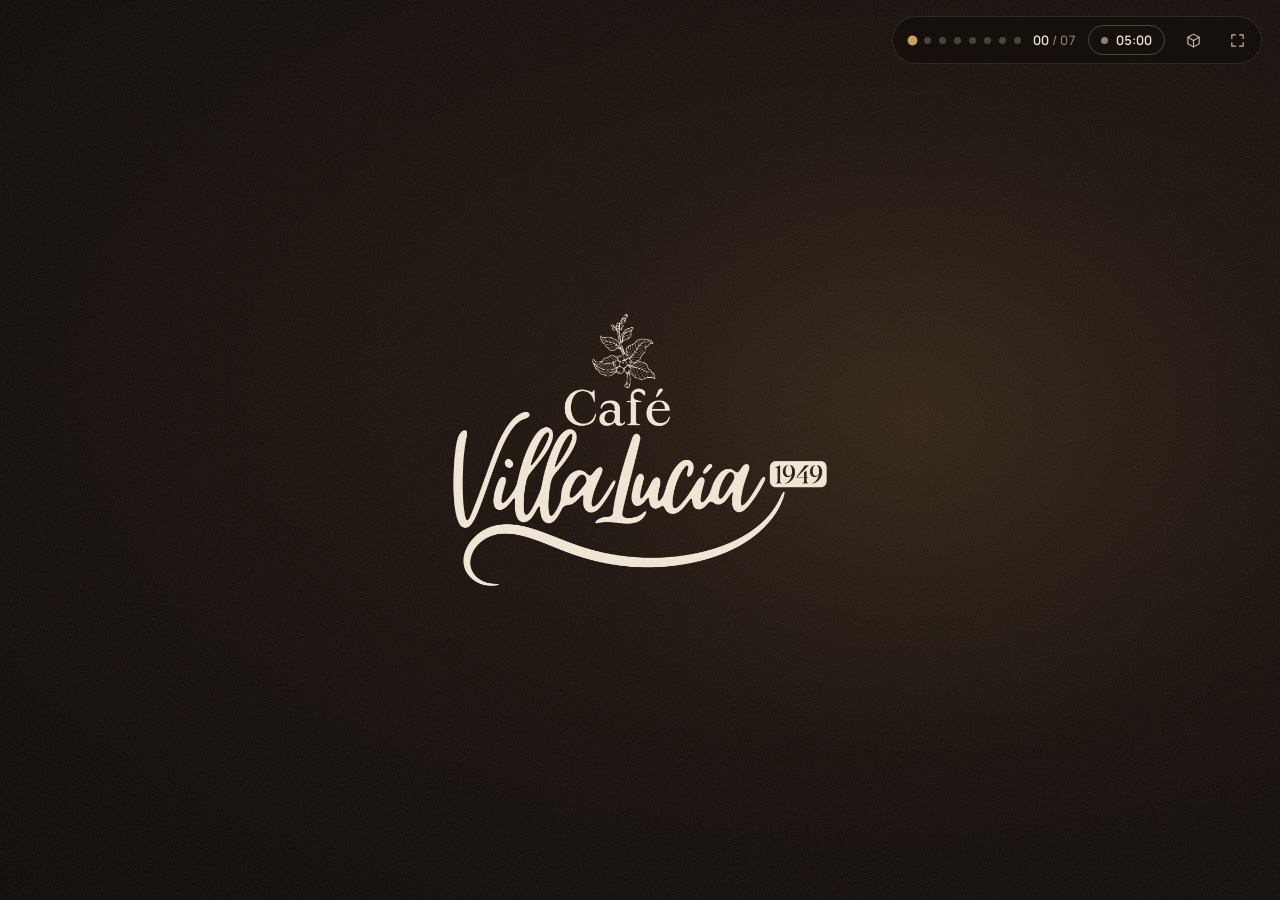
==== index.html @ 90a629f5 "feat: stand ferial y presentacion 3D Cafe Villa Lucia" ====
<!doctype html>
<html lang="es">
<head>
<meta charset="utf-8">
<meta name="viewport" content="width=device-width, initial-scale=1">
<title>Café Villa Lucía · Stand</title>
<link rel="preconnect" href="https://fonts.googleapis.com">
<link rel="preconnect" href="https://fonts.gstatic.com" crossorigin>
<link href="https://fonts.googleapis.com/css2?family=Fraunces:ital,opsz,wght@0,9..144,300;0,9..144,400;0,9..144,500;1,9..144,300;1,9..144,400&family=Manrope:wght@400;500;600;700&family=Caveat:wght@500;600&display=swap" rel="stylesheet">
<link rel="stylesheet" href="style.css?v=88">
</head>
<body>

<div id="bg" aria-hidden="true"><div class="glow"></div><div class="grain"></div></div>
<canvas id="gl" aria-hidden="true"></canvas>

<div id="wrap">
<main id="stage" aria-live="polite">

  <!-- ===================== 0 · ESPERA (antes de empezar) ===================== -->
  <section class="slide s0" data-title="Café Villa Lucía">
    <img class="s0-logo" src="assets/logo_crema.png" alt="Café Villa Lucía 1949">
  </section>

  <!-- ===================== 1 · MARCA Y ORGANIZACIÓN ===================== -->
  <section class="slide s1" data-title="Marca y organización">
    <p class="sh"><i>01</i>Marca y organización</p>
    <div class="s1-col">
      <img class="s1-logo reveal" src="assets/logo_crema.png" alt="Café Villa Lucía 1949">
      <h1 class="reveal">Dos generaciones cultivando <em>café de altura</em></h1>
      <p class="lead reveal">Café de especialidad de San Lorenzo, en las montañas del norte de Nariño. Es una familia que pasó de cultivar el grano a transformarlo, con una identidad propia de su tierra.</p>
      <dl class="stats">
        <div class="reveal"><dt>2.070</dt><dd>m s. n. m. · cafetales en San Lorenzo, Nariño</dd></div>
        <div class="reveal"><dt>1949</dt><dd>nace don Alberto Ojeda Córdoba, fundador de los cafetales</dd></div>
        <div class="reveal"><dt>30</dt><dd>años cultivando el grano</dd></div>
        <div class="reveal"><dt>4</dt><dd>años como marca de cafés especiales</dd></div>
      </dl>
      <dl class="details">
        <div class="reveal"><dt>Variedades</dt><dd>Borbón amarillo · Borbón rosado · Castillo Honey</dd></div>
        <div class="reveal"><dt>Reconocimiento</dt><dd>1.<sup>er</sup> puesto subregional Norte en <em>La Mejor Taza de Nariño</em> · expositor destacado 2026</dd></div>
        <div class="reveal"><dt>Organización</dt><dd>Empresa familiar. El fundador y la segunda generación, que hoy transforma y vende el café</dd></div>
      </dl>
    </div>
    <div class="s1-photos">
      <figure class="p-main reveal"><img src="assets/fundador_retrato.jpg" alt="Don Alberto Ojeda Córdoba en el stand de Villa Lucía" data-zoom>
        <figcaption><b>Don Alberto Ojeda Córdoba</b><span>fundador de los cafetales · el 1949 del logotipo</span></figcaption></figure>
      <figure class="p-side reveal"><img src="assets/familia_feria.jpg" alt="La familia Villa Lucía en La Mejor Taza de Nariño" data-zoom>
        <figcaption><span>La familia en <em>La Mejor Taza de Nariño</em></span></figcaption></figure>
    </div>
    <footer class="credits reveal">
      <span class="names">Ana María Villota Torres <i>&amp;</i> Shamuel Woodcock Salomón</span>
      <span>Diseño de exhibición · 10.º semestre · Universidad CESMAG</span>
    </footer>
  </section>

  <!-- ===================== 2 · CONCEPTO ===================== -->
  <section class="slide s2" data-title="Concepto de diseño">
    <p class="sh"><i>02</i>Concepto de diseño</p>
    <div class="s2-board">
      <figure class="ph ph-mahe reveal"><img src="assets/texto_destacar_mahe.jpg" alt="Apuntes de Mahe: lo que queremos destacar" data-zoom><figcaption class="hand">Apuntes de Mahe</figcaption></figure>
      <figure class="ph ph-casa reveal"><img src="assets/casa_real.jpg" alt="La casa de tapia de la finca, en San Lorenzo" data-zoom><figcaption class="hand">La casa de la finca · San Lorenzo</figcaption></figure>
      <figure class="ph ph-mood reveal"><img src="assets/moodboard.jpg" alt="Moodboard físico del proyecto" data-zoom><figcaption class="hand">Moodboard: la mata, el grano y la jarrita</figcaption></figure>
      <figure class="ph ph-emp reveal"><img src="assets/empaques.jpg" alt="Empaques de Café Villa Lucía" data-zoom><figcaption class="hand">La casa ya vive en sus empaques</figcaption></figure>
      <figure class="ph ph-mapa reveal"><img src="assets/mapa_ideas_shamy.jpg" alt="Mapa de ideas: aroma, calor, hogar" data-zoom><figcaption class="hand">Apuntes de Shamy</figcaption></figure>
    </div>
    <div class="s2-text">
      <h1 class="reveal">La casa de <em>tapia</em></h1>
      <p class="sub reveal">Abstracción y memoria del hogar campesino</p>
      <blockquote class="reveal">«Aroma que da calor, calor que da hogar, y un hogar para compartir y descansar.»</blockquote>
      <p class="body reveal">Villa Lucía nace en la finca de don Alberto, en San Lorenzo. Allí está su casa de tapia, con muros de cal, zócalo, corredor y teja, que guarda el calor del hogar y el legado de la familia y que ya aparece en sus empaques. El stand no la copia, la <b>abstrae y la deforma</b>. Sus muros, pilares, aleros y ventanas se vuelven tablas que encajan sin tornillos, y aunque las partes estén corridas, la casa se reconoce desde el pasillo.</p>
      <div class="rhet">
        <article class="reveal"><b>Metáfora</b><span>El stand es la casa, y al visitante se le recibe como en el corredor de la finca.</span></article>
        <article class="reveal"><b>Sinécdoque</b><span>Una parte nombra el todo. Con un pilar, un alero y un vano ya se entiende que es una casa.</span></article>
        <article class="reveal"><b>Deformación</b><span>Los techos y los volúmenes están corridos. La casa se reconoce, pero no es una copia.</span></article>
      </div>
      <div class="palette reveal">
        <p class="mini">Paleta</p>
        <ul>
          <li><i style="--c:#efe4cf"></i><b>Cal</b><span>muros de tapia</span></li>
          <li><i style="--c:#7a2330"></i><b>Vino tinto</b><span>el uniforme · zócalo</span></li>
          <li><i style="--c:#b4472f"></i><b>Barro</b><span>la tetera · pilares</span></li>
          <li><i style="--c:#3d281d"></i><b>Café tostado</b><span>teja y grano · cubiertas</span></li>
        </ul>
      </div>
    </div>
  </section>

  <!-- ===================== 3 · PROCESO FORMAL ===================== -->
  <section class="slide s3" data-title="Proceso formal">
    <p class="sh"><i>03</i>Proceso formal</p>
    <h1 class="s3-title later">De la casa de tapia <em>al stand</em></h1>
    <ol class="rail later">
      <li class="reveal"><i>1</i><b>Exploración</b><span>Empezamos con granos, hojas, tazas y vapor, pero eran formas que cualquier marca de café podría usar.</span></li>
      <li class="reveal"><i>2</i><b>La pregunta</b><span>Nos preguntamos qué destacar: aroma → calor → hogar, tapia → tradición, antigüedad → legado.</span></li>
      <li class="reveal"><i>3</i><b>La casa</b><span>Llegamos a la casa: exhibidores con forma de tejado y estanterías por módulos.</span></li>
      <li class="reveal"><i>4</i><b>Abstracción</b><span>Separamos la casa en sus partes, muro, ventana, puerta, pilares, techo y alero, y las corrimos.</span></li>
      <li class="reveal"><i>5</i><b>Color</b><span>Le pusimos los colores de la casa: cal, zócalo vino tinto, pilares de barro y teja café.</span></li>
      <li class="reveal"><i>6</i><b>Sistema</b><span>Todo se volvió tablas de triplex que encajan con dientes, sin tornillos.</span></li>
    </ol>
    <div class="s3-board later">
      <figure class="sk" style="--x:0px;--y:4px;--w:133px;--r:-1.6deg"><img src="assets/board/b01.jpg" alt="Boceto 1 · exploración: tazas, prensa y vapor" data-zoom></figure>
      <figure class="sk" style="--x:147px;--y:-3px;--w:238px;--r:1.2deg"><img src="assets/board/b02.jpg" alt="Boceto 2 · granos, hojas y jarra" data-zoom></figure>
      <figure class="sk" style="--x:398px;--y:6px;--w:262px;--r:-0.8deg"><img src="assets/board/b03.jpg" alt="Boceto 3 · el empaque y lo que hay que destacar" data-zoom></figure>
      <figure class="sk" style="--x:674px;--y:0px;--w:226px;--r:1.5deg"><img src="assets/board/b05.jpg" alt="Boceto 5 · logotipo, granos y módulos" data-zoom></figure>
      <figure class="sk" style="--x:0px;--y:196px;--w:287px;--r:0.9deg"><img src="assets/board/b04.jpg" alt="Boceto 4 · exhibidores con forma de tejado" data-zoom></figure>
      <figure class="sk" style="--x:301px;--y:205px;--w:253px;--r:-1.3deg"><img src="assets/board/b06.jpg" alt="Boceto 6 · exhibidores y componentes" data-zoom></figure>
      <figure class="sk" style="--x:568px;--y:198px;--w:332px;--r:0.7deg"><img src="assets/board/b10.jpg" alt="Boceto 10 · abstracción: mesas-alero y pilares" data-zoom></figure>
      <figure class="sk" style="--x:0px;--y:414px;--w:160px;--r:-1.8deg"><img src="assets/board/b08.jpg" alt="Boceto 8 · estantería curva" data-zoom></figure>
      <figure class="sk" style="--x:174px;--y:406px;--w:429px;--r:1.1deg"><img src="assets/board/b07.jpg" alt="Boceto 7 · módulos de estantería con mesón" data-zoom></figure>
      <figure class="sk" style="--x:616px;--y:411px;--w:112px;--r:2.0deg"><img src="assets/board/b09.jpg" alt="Boceto 9 · módulos apilados" data-zoom></figure>
      <figure class="sk" style="--x:743px;--y:413px;--w:157px;--r:-0.9deg"><img src="assets/board/color.jpg" alt="Boceto de color" data-zoom></figure>
      <p class="board-note hand">Bocetos de Mahe y Shamy</p>
    </div>
    <div class="s3-map">
      <div class="glview" id="v-morfo"></div>
      <div class="morph later">
        <p class="mini">De la casa al stand</p>
        <ul id="morphList">
          <li data-g="muro"><span>Muro de tapia</span><b>La bodega con su mesón</b></li>
          <li data-g="ventana"><span>Ventana</span><b>Repisa para exhibir el café</b></li>
          <li data-g="vano"><span>Puerta</span><b>Hueco para guardar el inventario</b></li>
          <li data-g="pilares"><span>Pilares del corredor</span><b>Pilar en L y pilar en T</b></li>
          <li data-g="cubierta"><span>Techo de teja</span><b>Techo grande a dos aguas</b></li>
          <li data-g="alero"><span>Alero del corredor</span><b>Alero del frente</b></li>
        </ul>
      </div>
    </div>
  </section>

  <!-- ===================== 4 · ASPECTOS CLAVE ===================== -->
  <section class="slide s4" data-title="Aspectos clave para el diseño">
    <p class="sh"><i>04</i>Aspectos clave para el diseño</p>
    <div class="s4-col">
      <h1 class="reveal">Lo que tuvimos <em>en cuenta</em></h1>
      <dl class="brief">
        <div class="reveal"><dt>Hogar y legado</dt><dd>Quisimos que se sintiera la casa de tapia de la finca, con su calor de hogar y la historia de don Alberto desde 1949.</dd></div>
        <div class="reveal"><dt>Una casa simplificada</dt><dd>Pasamos a tablas el muro, la ventana, la puerta, los pilares, el techo y el alero. No es una maqueta, pero se reconoce la casa.</dd></div>
        <div class="reveal"><dt>Color y marca</dt><dd>Usamos los colores de la casa y de la marca: muros blanco cal, zócalo vino tinto, pilares rojo barro y techo café. El logo va en la bodega y en el techo.</dd></div>
        <div class="reveal"><dt>Atender y probar</dt><dd>Arriba, a 1,02 m, está el mostrador donde se atiende y se da a probar el café. Abajo, a 0,54 m, una repisa para exhibirlo, y la bodega guarda el inventario.</dd></div>
        <div class="reveal"><dt>Sin tornillos</dt><dd>Cada tabla entra por un solo lado y la siguiente la deja trabada. No se necesitan tornillos ni herramientas.</dd></div>
        <div class="reveal"><dt>Medidas y transporte</dt><dd id="restr">No hay que fijarlo al piso de la feria: lo arman dos personas y se lleva desarmado, en tablas.</dd></div>
      </dl>
      <div class="material reveal">
        <p class="mini">Material y acabado</p>
        <p><b>Triplex de pino de 25 mm.</b> Las 19 tablas salen de <b>4 láminas de 1,22 × 2,44 m</b>, cortadas con router CNC para que los dientes encajen exactos. Se arma <b>sin tornillos ni clavos</b>, se pinta con vinilo mate a base de agua y se sella con laca.</p>
      </div>
      <div class="metrics">
        <div class="reveal"><b>0</b><span>tornillos</span></div>
        <div class="reveal"><b id="mPiezas">19</b><span>tablas</span></div>
        <div class="reveal"><b>3</b><span>medidas de diente</span></div>
        <div class="reveal"><b>2</b><span>personas</span></div>
      </div>
    </div>
    <div class="theater">
      <div class="glview" id="v-montaje"></div>
      <div class="hud-top">
        <div><small id="asmKick">Armado</small><b id="asmStep">Piezas sin armar</b></div>
        <div class="hud-clock"><small>pieza</small><b><span id="asmCount">0</span>/<span id="asmTotal">0</span></b></div>
      </div>
      <ol class="hud-steps" id="asmSteps"></ol>
      <div class="hud-ctrl">
        <button id="asmPlay" title="Montar de nuevo (M)" aria-label="Montar de nuevo"><svg viewBox="0 0 24 24"><path d="M4 12a8 8 0 1 0 2.4-5.7"/><path d="M4 4v4.5h4.5"/></svg></button>
        <button id="asmPlan" title="Plano de corte (P)" aria-label="Plano de corte"><svg viewBox="0 0 24 24"><rect x="3" y="5" width="18" height="14" rx="1"/><path d="M11 5v14M3 12h8M11 10h10"/></svg></button>
        <button id="asmFlat" title="Empacar" aria-label="Empacar"><svg viewBox="0 0 24 24"><path d="M3.5 7.5 12 3l8.5 4.5v9L12 21l-8.5-4.5z"/><path d="M3.5 7.5 12 12l8.5-4.5M12 12v9"/></svg></button>
      </div>
    </div>
  </section>

  <!-- ===================== 5 · VISTAS 1 Y 2 ===================== -->
  <section class="slide s5 views" data-title="Vistas del stand · 1 y 2">
    <p class="sh"><i>05</i>Vistas del stand</p>
    <h1 class="vh reveal">Aproximación <em>y contacto</em></h1>
    <div class="vgrid">
      <figure class="vcard reveal" data-view="1">
        <div class="vframe"><div class="glview" id="v1"></div><img class="vreal" alt=""><i class="vsweep"></i><span class="vtag">Render en la feria</span><button class="cap-btn" data-cap="v1" title="Descargar la vista exacta (PNG)"><svg viewBox="0 0 24 24"><path d="M4 8h3l2-3h6l2 3h3v11H4z"/><circle cx="12" cy="13" r="3.5"/></svg></button></div>
        <figcaption><b>Vista 1 · Isométrica general</b><span>Así se ve desde el pasillo de la feria. Es la casa de tapia simplificada, y se reconoce de lejos por el techo café y la franja vino tinto.</span></figcaption>
      </figure>
      <figure class="vcard reveal" data-view="2">
        <div class="vframe"><div class="glview" id="v2"></div><img class="vreal" alt=""><i class="vsweep"></i><span class="vtag">Render en la feria</span><button class="cap-btn" data-cap="v2" title="Descargar la vista exacta (PNG)"><svg viewBox="0 0 24 24"><path d="M4 8h3l2-3h6l2 3h3v11H4z"/><circle cx="12" cy="13" r="3.5"/></svg></button></div>
        <figcaption><b>Vista 2 · Frontal de contacto</b><span>De frente, a la altura de los ojos. Arriba está el mostrador donde se atiende y se da a probar, y abajo la repisa con el café.</span></figcaption>
      </figure>
    </div>
  </section>

  <!-- ===================== 6 · VISTAS 3 Y 4 ===================== -->
  <section class="slide s6 views" data-title="Vistas del stand · 3 y 4">
    <p class="sh"><i>06</i>Vistas del stand</p>
    <h1 class="vh reveal">Circulación <em>y respaldo</em></h1>
    <div class="vgrid">
      <figure class="vcard reveal" data-view="3">
        <div class="vframe"><div class="glview" id="v3"></div><img class="vreal" alt=""><i class="vsweep"></i><span class="vtag">Render en la feria</span><button class="cap-btn" data-cap="v3" title="Descargar la vista exacta (PNG)"><svg viewBox="0 0 24 24"><path d="M4 8h3l2-3h6l2 3h3v11H4z"/><circle cx="12" cy="13" r="3.5"/></svg></button></div>
        <figcaption><b>Vista 3 · Lateral de circulación</b><span>De lado se ve la casa completa: el alero sobre el mostrador, el muro con su ventana y el hueco de abajo donde se guarda el inventario.</span></figcaption>
      </figure>
      <figure class="vcard reveal" data-view="4">
        <div class="vframe"><div class="glview" id="v4"></div><img class="vreal" alt=""><i class="vsweep"></i><span class="vtag">Render en la feria</span><button class="cap-btn" data-cap="v4" title="Descargar la vista exacta (PNG)"><svg viewBox="0 0 24 24"><path d="M4 8h3l2-3h6l2 3h3v11H4z"/><circle cx="12" cy="13" r="3.5"/></svg></button></div>
        <figcaption><b>Vista 4 · Posterior</b><span>Por detrás, el pilar en L y el poste del muro suben de una sola pieza hasta el techo y sostienen todo el respaldo.</span></figcaption>
      </figure>
    </div>
  </section>

  <!-- ===================== 7 · CIERRE ===================== -->
  <section class="slide s7" data-title="Cierre">
    <div class="s7-view"><div class="glview" id="v-hero"></div></div>
    <div class="s7-text">
      <img class="s7-logo reveal" src="assets/logo_crema.png" alt="Café Villa Lucía 1949">
      <h1 class="reveal">Gracias<em>.</em></h1>
      <p class="s7-sub reveal">Un stand que se arma y se desarma sin tornillos, y recibe como la casa de la finca.</p>
    </div>
    <footer class="credits reveal">
      <span class="names">Ana María Villota Torres <i>&amp;</i> Shamuel Woodcock Salomón</span>
      <span>Diseño de exhibición · 10.º semestre · Universidad CESMAG</span>
    </footer>
  </section>

</main>
</div>

<!-- transición entre diapositivas -->
<div id="wipe" aria-hidden="true"><i></i><i></i></div>

<!-- controles del presentador (se ocultan solos y en pantalla completa) -->
<div id="chrome">
  <nav class="dots" id="dots" aria-label="Diapositivas"></nav>
  <span class="count"><b id="tbIdx">00</b> / 07</span>
  <button class="timer" id="timer" title="Espacio: iniciar / pausar · R: reiniciar"><span class="dot"></span><span id="timerTxt">05:00</span></button>
  <button class="ic" id="btnExplore" title="Explorar el modelo 3D (E)" aria-label="Explorar el modelo 3D"><svg viewBox="0 0 24 24"><path d="M12 3 4 7.5v9L12 21l8-4.5v-9z"/><path d="M4 7.5 12 12l8-4.5M12 12v9"/></svg></button>
  <button class="ic" id="btnFull" title="Pantalla completa (F)" aria-label="Pantalla completa"><svg viewBox="0 0 24 24"><path d="M4 9V4h5M20 9V4h-5M4 15v5h5M20 15v5h-5"/></svg></button>
</div>

<!-- explorador 3D a pantalla completa -->
<div id="explorer" hidden>
  <div class="glview" id="v-explore"></div>
  <div class="ex-top">
    <div><small>Explorador</small><b>Café Villa Lucía · stand modular</b></div>
    <button class="btn ghost" id="exClose">Cerrar <kbd>Esc</kbd></button>
  </div>
  <div class="ex-panel">
    <h4>Cámara</h4>
    <div class="seg" id="exCams">
      <button data-p="render" class="on">Render</button><button data-p="iso">Isométrica</button><button data-p="frontal">Frontal</button>
      <button data-p="lateral">Lateral</button><button data-p="posterior">Posterior</button><button data-p="planta">Planta</button>
    </div>
    <h4>Animación</h4>
    <div class="seg">
      <button id="exDraw">Dibujar</button><button id="exAsm">Montar</button><button id="exWedge">Ensamble</button>
    </div>
    <h4>Despiece <output id="exExpOut">0 %</output></h4>
    <input type="range" id="exExp" min="0" max="100" value="0">
    <h4>Acabado</h4>
    <div class="seg" id="exFinish">
      <button id="exColor" class="on">Color</button><button id="exBrand" class="on">Marca</button>
    </div>
    <h4>Capas</h4>
    <div class="seg" id="exLayers">
      <button data-l="2">Producto</button><button data-l="3">Personas</button><button data-l="1">Cotas</button>
    </div>
    <button class="btn wide" id="exCap">Exportar PNG</button>
    <p class="ex-help">Arrastra: girar · clic derecho o Shift: desplazar · rueda: acercar · doble clic: volver a la cámara</p>
  </div>
</div>

<div id="labels" aria-hidden="true"></div>

<div id="planbox" hidden><iframe title="Plano de corte" src="about:blank"></iframe><button aria-label="Cerrar">×</button></div>

<div id="lightbox" hidden><img alt=""><button aria-label="Cerrar">×</button></div>


<div id="nogl" hidden>
  <p>El modelo 3D necesita WebGL y la librería <code>vendor/three.min.js</code>. Se muestra el render madre en su lugar.</p>
</div>

<script src="vendor/three.min.js"></script>
<script>window.THREE || document.write('<script src="https://cdn.jsdelivr.net/npm/three@0.158.0/build/three.min.js"><\/script>')</script>
<script src="assets/logo_data.js"></script>
<script src="stand3d.js?v=88"></script>
<script src="app.js?v=88"></script>
</body>
</html>
---- style.css ----
/* ==========================================================
   Café Villa Lucía · Presentación 3D
   Lienzo fijo 1920 × 1080 (16:9), escalado a la pantalla.
   Paleta del stand: cal, vino tinto, barro y café tostado; oro de la marca.
   ========================================================== */
:root {
  --fondo: #140e0b;
  --fondo-2: #1d1510;
  --cal: #efe4cf;
  --cal-2: #c9bba3;
  --mute: #8f7f6c;
  --oro: #c9a25a;
  --vino: #7a2330;
  --barro: #b4472f;
  --cafe: #3d281d;
  --linea: rgba(239, 228, 207, .12);
  --linea-2: rgba(239, 228, 207, .24);
  --f-display: "Fraunces", Georgia, "Times New Roman", serif;
  --f-text: "Manrope", "Segoe UI", system-ui, sans-serif;
  --f-hand: "Caveat", "Segoe Print", cursive;
  --M: 112px;                 /* margen lateral del lienzo */
  --s: 1;
}
* { box-sizing: border-box; margin: 0; padding: 0; }
html, body { height: 100%; overflow: hidden; background: var(--fondo); color: var(--cal); font-family: var(--f-text); -webkit-font-smoothing: antialiased; }
button { font: inherit; color: inherit; background: none; border: 0; cursor: pointer; }
img { display: block; max-width: 100%; }
em { font-style: italic; }
sup { font-size: .62em; }
kbd { font: 600 .72em var(--f-text); border: 1px solid var(--linea-2); border-radius: 4px; padding: .05em .4em; margin-left: .5em; opacity: .7; }

/* ---------- fondo ---------- */
#bg { position: fixed; inset: 0; z-index: 0; background: radial-gradient(110% 90% at 68% 42%, #241912 0%, #150f0b 58%, #0e0a08 100%); }
#bg .glow { position: absolute; inset: 0; background: radial-gradient(42% 52% at 72% 48%, rgba(201, 162, 90, .09), transparent 70%); transition: background 1.2s ease; }
body[data-slide="2"] #bg .glow { background: radial-gradient(46% 56% at 28% 50%, rgba(201, 162, 90, .07), transparent 70%); }
body[data-slide="3"] #bg .glow { background: radial-gradient(50% 50% at 50% 70%, rgba(122, 35, 48, .10), transparent 70%); }
#bg .grain { position: absolute; inset: -50%; opacity: .06; pointer-events: none;
  background-image: url("data:image/svg+xml;utf8,<svg xmlns='http://www.w3.org/2000/svg' width='220' height='220'><filter id='n'><feTurbulence type='fractalNoise' baseFrequency='.85' numOctaves='3' stitchTiles='stitch'/><feColorMatrix values='0 0 0 0 1  0 0 0 0 .9  0 0 0 0 .8  0 0 0 .9 0'/></filter><rect width='100%' height='100%' filter='url(%23n)'/></svg>"); }
#gl { position: fixed; inset: 0; width: 100vw; height: 100vh; z-index: 1; pointer-events: none; }

/* ---------- lienzo ---------- */
#wrap { position: fixed; inset: 0; z-index: 2; overflow: hidden; }
#stage { position: absolute; left: 50%; top: 50%; width: 1920px; height: 1080px; transform-origin: 0 0; }

.slide { position: absolute; inset: 0; opacity: 0; visibility: hidden; transition: opacity .8s ease, visibility 0s linear .8s; }
.slide.active { opacity: 1; visibility: visible; transition: opacity .8s ease, transform 1s cubic-bezier(.2, .8, .2, 1); }
/* con la cortina: la diapositiva que sale se desliza mientras la tapan; el cambio ocurre tapado y sin fundido;
   la nueva llega desplazada y se acomoda mientras la cortina se retira */
.slide.active.leaving { opacity: .25; transform: translateX(var(--dx-out)); transition: opacity .42s ease-in, transform .5s cubic-bezier(.6, 0, .9, .4); }
#stage.cut .slide { transition: none !important; }
/* la diapositiva que se va vuelve a su estado inicial al instante (tapada), sin animar de regreso */
.slide.snap, .slide.snap * { transition: none !important; }
.slide.active.entering { transform: translateX(var(--dx-in)); }
.reveal { opacity: 0; transform: translateY(18px); transition: opacity .9s cubic-bezier(.2, .7, .2, 1), transform 1s cubic-bezier(.2, .7, .2, 1); transition-delay: calc(var(--i, 0) * 75ms + 150ms); }
.slide.active .reveal { opacity: 1; transform: none; }

/* encabezado de sección dentro de la diapositiva */
.sh { position: absolute; left: var(--M); top: 74px; display: flex; align-items: baseline; gap: 16px; font: 600 13px var(--f-text); letter-spacing: .26em; text-transform: uppercase; color: var(--oro); }
.sh i { font: italic 300 30px var(--f-display); letter-spacing: 0; color: var(--cal-2); }
h1 { font: 300 84px/1 var(--f-display); letter-spacing: -.022em; font-variation-settings: "opsz" 144; }
h1 em { color: var(--oro); }
.sub { margin-top: 14px; font: italic 300 25px var(--f-display); color: var(--cal-2); }
.lead { font: 400 20px/1.6 var(--f-text); color: var(--cal-2); }
.mini { font: 600 12px var(--f-text); letter-spacing: .24em; text-transform: uppercase; color: var(--mute); margin-bottom: 14px; }
.hand { font-family: var(--f-hand); }

.glview { position: absolute; inset: 0; cursor: grab; touch-action: none; }
.glview.dragging { cursor: grabbing; }
.glview.locked { cursor: default; }

/* ===================== 1 · marca ===================== */
.s1-col { position: absolute; left: var(--M); top: 136px; width: 760px; }
.s1-logo { width: 230px; margin: 0 0 26px -6px; }
.s1 h1 { font-size: 66px; line-height: 1.04; max-width: 700px; }
.s1 .lead { margin-top: 22px; max-width: 660px; }
.stats { display: grid; grid-template-columns: repeat(4, 1fr); margin-top: 40px; border-top: 1px solid var(--linea-2); }
.stats div { padding: 22px 18px 0 0; }
.stats div + div { padding-left: 22px; border-left: 1px solid var(--linea); }
.stats dt { font: 300 52px/1 var(--f-display); color: var(--oro); letter-spacing: -.02em; font-variant-numeric: lining-nums; }
.stats dd { margin-top: 10px; font: 500 14px/1.45 var(--f-text); color: var(--cal-2); }
.details { display: grid; grid-template-columns: 1fr 1.25fr 1.15fr; gap: 0 30px; margin-top: 36px; }
.details dt { font: 600 11.5px var(--f-text); letter-spacing: .24em; text-transform: uppercase; color: var(--mute); margin-bottom: 7px; }
.details dd { font: 400 15px/1.5 var(--f-text); color: var(--cal); }
.details em { color: var(--oro); font-family: var(--f-display); }
.s1-photos { position: absolute; left: 960px; right: var(--M); top: 96px; bottom: 150px; }
.s1-photos figure { position: absolute; cursor: zoom-in; }
.s1-photos img { width: 100%; height: 100%; object-fit: cover; border-radius: 4px; }
.p-main { left: 0; top: 0; width: 520px; height: 690px; }
.p-main img { box-shadow: 0 50px 90px -40px rgba(0, 0, 0, .9); }
.p-main figcaption { position: absolute; left: 0; top: calc(100% + 18px); display: flex; flex-direction: column; gap: 4px; }
.p-main figcaption b { font: 400 22px var(--f-display); color: var(--cal); }
.p-main figcaption span { font: 500 13px var(--f-text); letter-spacing: .04em; color: var(--mute); }
.p-side { right: 0; top: 330px; width: 330px; height: 330px; padding: 10px; background: var(--cal); border-radius: 4px; box-shadow: 0 40px 70px -30px rgba(0, 0, 0, .9); }
.p-side img { border-radius: 2px; }
.p-side figcaption { position: absolute; right: 0; text-align: right; white-space: nowrap; top: calc(100% + 16px); font: italic 300 18px var(--f-display); color: var(--cal-2); }
.p-side figcaption em { color: var(--oro); }
.credits { position: absolute; left: var(--M); right: var(--M); bottom: 58px; display: flex; justify-content: space-between; align-items: baseline; padding-top: 20px; border-top: 1px solid var(--linea); font: 500 15px var(--f-text); color: var(--mute); }
.credits .names { font: 400 21px var(--f-display); color: var(--cal); }
.credits i { color: var(--oro); }

/* ===================== 2 · concepto ===================== */
.s2-board { position: absolute; left: calc(var(--M) - 20px); top: 170px; width: 850px; height: 820px; }
.ph { position: absolute; padding: 12px 12px 0; background: #f4ece0; border-radius: 3px; box-shadow: 0 34px 70px -28px rgba(0, 0, 0, .85); cursor: zoom-in; transform: rotate(var(--r, 0deg)); }
.slide.active .ph.reveal { transform: rotate(var(--r, 0deg)); }
.ph.reveal { transition: opacity .9s cubic-bezier(.2, .7, .2, 1) calc(var(--i, 0) * 75ms + 150ms), transform 1s cubic-bezier(.2, .7, .2, 1) calc(var(--i, 0) * 75ms + 150ms), rotate .35s, scale .35s, box-shadow .35s; }
.ph:hover { rotate: calc(-1 * var(--r, 0deg)); scale: 1.04; z-index: 5; box-shadow: 0 44px 80px -28px rgba(0, 0, 0, .95); }
.ph img { width: 100%; height: 100%; object-fit: cover; border-radius: 2px; }
.ph figcaption { position: absolute; left: 14px; right: 10px; bottom: 6px; font-size: 22px; line-height: 1.1; color: #4b3a2c; }
.ph-mahe { left: 0; top: 180px; width: 250px; height: 446px; padding-bottom: 46px; --r: -2deg; }
.ph-casa { left: 232px; top: 0; width: 322px; height: 444px; padding-bottom: 46px; --r: 1.2deg; }
.ph-emp { left: 222px; top: 486px; width: 322px; height: 314px; padding-bottom: 46px; --r: -1.5deg; }
.ph-mapa { left: 548px; top: 58px; width: 290px; height: 238px; padding-bottom: 46px; --r: 1.3deg; }
.ph-mood { left: 500px; top: 326px; width: 384px; height: 330px; padding-bottom: 46px; --r: -1.4deg; }
.s2-text { position: absolute; left: 1036px; right: var(--M); top: 150px; }
.s2-text h1 { font-size: 104px; }
.s2-text blockquote { margin: 40px 0 30px; padding-left: 24px; border-left: 2px solid var(--vino); font: italic 300 35px/1.25 var(--f-display); color: var(--cal); }
.s2-text .body { font: 400 18.5px/1.65 var(--f-text); color: var(--cal-2); }
.s2-text .body b { color: var(--cal); font-weight: 600; }
.rhet { display: grid; grid-template-columns: repeat(3, 1fr); gap: 0; margin-top: 40px; border-top: 1px solid var(--linea-2); }
.rhet article { padding: 18px 18px 0 0; }
.rhet article + article { padding-left: 18px; border-left: 1px solid var(--linea); }
.rhet b { display: block; font: 400 28px var(--f-display); color: var(--oro); margin-bottom: 6px; }
.rhet span { font: 400 16px/1.5 var(--f-text); color: var(--cal-2); }
.palette { margin-top: 48px; }
.palette ul { list-style: none; display: grid; grid-template-columns: repeat(4, 1fr); gap: 14px; }
.palette li { display: grid; grid-template-columns: 52px 1fr; grid-template-rows: auto auto; column-gap: 12px; align-items: center; }
.palette i { grid-row: 1 / 3; width: 52px; height: 52px; border-radius: 50%; background: var(--c); box-shadow: 0 0 0 1px rgba(239, 228, 207, .22) inset, 0 10px 20px -10px rgba(0, 0, 0, .8); }
.palette b { font: 600 16px var(--f-text); color: var(--cal); }
.palette span { font: 400 13.5px/1.35 var(--f-text); color: var(--mute); }

/* ===================== 3 · proceso ===================== */
.s3-title { position: absolute; left: var(--M); top: 128px; font-size: 64px; }
.rail { position: absolute; left: var(--M); right: var(--M); top: 252px; list-style: none; display: grid; grid-template-columns: repeat(6, 1fr); gap: 26px; }
.rail::before { content: ""; position: absolute; left: 22px; right: 22px; top: 21px; height: 1px; background: linear-gradient(90deg, var(--oro), rgba(201, 162, 90, .25)); }
.rail li { position: relative; }
.rail i { position: relative; display: grid; place-items: center; width: 44px; height: 44px; border-radius: 50%; background: var(--fondo); border: 1px solid var(--oro); font: italic 400 20px var(--f-display); color: var(--oro); }
.rail li:last-child i { background: var(--oro); color: var(--fondo); }
.rail b { display: block; margin: 16px 0 6px; font: 600 14px var(--f-text); letter-spacing: .14em; text-transform: uppercase; color: var(--cal); }
.rail span { font: 400 15px/1.45 var(--f-text); color: var(--cal-2); }
.s3-board { position: absolute; left: var(--M); top: 424px; width: 900px; height: 574px; }
.sk { position: absolute; left: var(--x); top: var(--y); width: var(--w); padding: 7px; background: #f6f1e8; border-radius: 2px; box-shadow: 0 22px 40px -20px rgba(0, 0, 0, .9); transform: rotate(var(--r)); cursor: zoom-in; transition: transform .35s, box-shadow .35s; }
.sk:hover { transform: rotate(0deg) scale(1.04); z-index: 5; box-shadow: 0 34px 60px -24px rgba(0, 0, 0, .95); }
.sk img { width: 100%; }
.board-note { position: absolute; left: 4px; top: calc(100% + 4px); font-size: 25px; color: var(--cal-2); transform: rotate(-2deg); }
.s3-map { position: absolute; left: 1060px; right: var(--M); top: 420px; bottom: 60px; border-left: 1px solid var(--linea);
  transition: left 1.6s cubic-bezier(.7, 0, .2, 1), right 1.6s cubic-bezier(.7, 0, .2, 1), top 1.6s cubic-bezier(.7, 0, .2, 1), bottom 1.6s cubic-bezier(.7, 0, .2, 1), border-color 1s; }
.s3:not(.ready) .s3-map { left: 0; right: 0; top: 0; bottom: 0; border-color: transparent; }
.s3-map .glview { transition: left 1.6s cubic-bezier(.7, 0, .2, 1), right 1.6s cubic-bezier(.7, 0, .2, 1); }
.s3:not(.ready) .s3-map .glview { left: 0; right: 0; }
.later { opacity: 0; transform: translateY(24px); transition: opacity 1s cubic-bezier(.2, .7, .2, 1), transform 1.1s cubic-bezier(.2, .7, .2, 1); }
.s3.ready .later { opacity: 1; transform: none; }
.s3.ready .rail.later { transition-delay: .25s; }
.s3.ready .s3-board.later { transition-delay: .5s; }
.s3.ready .morph.later { transition-delay: .8s; }
.s3-map .glview { left: 210px; right: -40px; }
.morph { position: absolute; left: 34px; top: 4px; width: 230px; z-index: 1; }
.morph ul { list-style: none; }
.morph li { padding: 10px 12px; margin-left: -12px; border-radius: 8px; cursor: pointer; transition: background .35s; }
.morph li span { display: block; font: 400 19px var(--f-display); color: var(--cal-2); transition: color .3s; }
.morph li b { display: block; font: 500 13.5px var(--f-text); color: var(--mute); margin-top: 2px; transition: color .3s; }
.morph li.on { background: rgba(201, 162, 90, .12); }
.morph li.on span { color: var(--cal); }
.morph li.on b { color: var(--oro); }

/* ===================== 4 · aspectos clave ===================== */
.s4-col { position: absolute; left: var(--M); top: 132px; width: 700px; }
.s4-col h1 { font-size: 70px; }
.brief { display: grid; grid-template-columns: 1fr 1fr; gap: 18px 36px; margin-top: 36px; }
.brief div { padding-top: 12px; border-top: 1px solid var(--linea-2); }
.brief dt { font: 400 21px var(--f-display); color: var(--oro); margin-bottom: 5px; }
.brief dd { font: 400 15.5px/1.5 var(--f-text); color: var(--cal-2); }
.brief em { font-family: var(--f-display); color: var(--cal); }
.material { margin-top: 28px; padding: 16px 20px; border-radius: 12px; background: rgba(239, 228, 207, .045); border: 1px solid var(--linea); }
.material p:last-child { font: 400 16px/1.6 var(--f-text); color: var(--cal-2); }
.material b { color: var(--cal); font-weight: 600; }
.metrics { display: grid; grid-template-columns: repeat(4, 1fr); margin-top: 28px; }
.metrics div { display: flex; flex-direction: column; gap: 6px; }
.metrics b { font: 300 52px/1 var(--f-display); color: var(--oro); }
.metrics span { font: 500 13.5px var(--f-text); color: var(--cal-2); }
.theater { position: absolute; left: 868px; right: 72px; top: 60px; bottom: 60px; border-radius: 20px; border: 1px solid var(--linea); background: radial-gradient(80% 70% at 55% 55%, rgba(239, 228, 207, .05), transparent 72%); overflow: hidden; }
.hud-top { position: absolute; left: 30px; right: 30px; top: 26px; display: flex; justify-content: space-between; pointer-events: none; }
.hud-top small { display: block; font: 600 12px var(--f-text); letter-spacing: .24em; text-transform: uppercase; color: var(--oro); margin-bottom: 8px; transition: opacity .4s; }
.hud-top b { font: 400 30px var(--f-display); color: var(--cal); transition: opacity .4s; }
.hud-clock { text-align: right; transition: opacity .6s; }
.theater.built .hud-clock { opacity: 0; }
.hud-clock b { font-variant-numeric: tabular-nums; }
.hud-steps { position: absolute; left: 30px; right: 30px; bottom: 30px; list-style: none; display: grid; gap: 6px; pointer-events: none; transition: opacity .5s; }
.hud-steps li { height: 3px; border-radius: 2px; background: var(--linea); position: relative; overflow: hidden; }
.hud-steps li::after { content: ""; position: absolute; inset: 0; background: var(--oro); transform: scaleX(0); transform-origin: left; transition: transform .5s; }
.hud-steps li.done::after, .hud-steps li.now::after { transform: scaleX(1); }
.hud-steps li.now::after { animation: blink 1s infinite; }
.theater.cine .hud-steps { opacity: 0; }
.hud-ctrl { position: absolute; right: 26px; bottom: 50px; display: flex; gap: 8px; }
.hud-ctrl button { display: grid; place-items: center; width: 40px; height: 40px; border-radius: 50%; border: 1px solid var(--linea-2); background: rgba(20, 14, 11, .55); backdrop-filter: blur(6px); color: var(--cal-2); opacity: .7; transition: opacity .25s, background .25s, color .25s; }
.hud-ctrl button:hover { opacity: 1; background: rgba(239, 228, 207, .1); color: var(--cal); }
.hud-ctrl svg { width: 19px; height: 19px; fill: none; stroke: currentColor; stroke-width: 1.6; stroke-linecap: round; stroke-linejoin: round; }

/* ===================== 5 y 6 · vistas ===================== */
.vh { position: absolute; left: var(--M); top: 124px; font-size: 64px; }
.vgrid { position: absolute; left: var(--M); right: var(--M); top: 244px; bottom: 64px; display: grid; grid-template-columns: 1fr 1fr; gap: 32px; }
.vcard { position: relative; display: flex; flex-direction: column; }
.vframe { position: relative; flex: none; aspect-ratio: 4 / 3; border-radius: 16px; overflow: hidden; border: 1px solid var(--linea); background: radial-gradient(80% 70% at 50% 62%, rgba(239, 228, 207, .05), transparent 72%); }
.vframe .glview { inset: 0; }
.vreal { position: absolute; inset: 0; width: 100%; height: 100%; object-fit: cover; pointer-events: none; clip-path: inset(0 100% 0 0); transition: clip-path 1.9s cubic-bezier(.65, 0, .35, 1); }
.vcard.real .vreal { clip-path: inset(0 0 0 0); }
/* el render entra barriendo de izquierda a derecha detrás de una línea dorada (no hace falta que calce exacto) */
.vsweep { position: absolute; top: 0; bottom: 0; left: 0; width: 2px; background: var(--oro); box-shadow: 0 0 18px rgba(201, 162, 90, .8); opacity: 0; pointer-events: none; }
.vcard.real .vsweep { animation: vsweep 1.9s cubic-bezier(.65, 0, .35, 1) both; }
@keyframes vsweep { 0% { left: 0; opacity: 1; } 92% { opacity: 1; } 100% { left: 100%; opacity: 0; } }
.vtag { position: absolute; left: 16px; bottom: 14px; padding: 5px 10px; border-radius: 20px; background: rgba(21, 15, 11, .72); font: 600 11px var(--f-text); letter-spacing: .16em; text-transform: uppercase; color: var(--cal); opacity: 0; transition: opacity .6s 1.6s; pointer-events: none; }
.vcard.real .vtag { opacity: 1; }
.vcard.has-real .vframe { cursor: pointer; }
.vcard figcaption { padding: 20px 2px 0; display: grid; grid-template-columns: 340px 1fr; gap: 22px; align-items: baseline; }
.vcard figcaption b { font: 400 23px var(--f-display); color: var(--cal); }
.vcard figcaption span { font: 400 15.5px/1.5 var(--f-text); color: var(--cal-2); }
.cap-btn { position: absolute; right: 14px; top: 14px; display: grid; place-items: center; width: 38px; height: 38px; border-radius: 50%; color: var(--cal); border: 1px solid var(--linea-2); background: rgba(20, 14, 11, .55); opacity: 0; transition: opacity .25s; z-index: 2; }
.vframe:hover .cap-btn { opacity: .85; }
.cap-btn svg { width: 18px; height: 18px; fill: none; stroke: currentColor; stroke-width: 1.6; stroke-linejoin: round; }
body.fs .cap-btn { display: none; }

/* ===================== 0 · espera ===================== */
.s0-logo { position: absolute; left: 50%; top: 50%; width: 560px; transform: translate(-50%, -50%); }
/* de la espera a la 1: el logo grande del centro vuela a su lugar arriba a la izquierda */
.s1-logo { transform-origin: 0 0; }
.s1.intro .s1-logo { opacity: 1 !important; transform: translate(var(--fx), var(--fy)) scale(var(--fk)) !important; transition: none !important; }
.s1.fly .s1-logo { opacity: 1; transition: transform 1.25s cubic-bezier(.66, 0, .22, 1) !important; }
.s1.intro .reveal:not(.s1-logo), .s1.fly .reveal:not(.s1-logo) { transition-delay: calc(var(--i, 0) * 75ms + 1050ms); }

/* ===================== 7 · cierre ===================== */
.s7-view { position: absolute; left: 760px; right: 0; top: 0; bottom: 110px; }
.s7-text { position: absolute; left: var(--M); top: 250px; width: 720px; }
.s7-logo { width: 250px; margin-bottom: 30px; }
.s7 blockquote { padding-left: 24px; border-left: 2px solid var(--vino); font: italic 300 34px/1.28 var(--f-display); color: var(--cal); }
.s7 h1 { margin-top: 30px; font-size: 150px; letter-spacing: -.035em; }
.s7-sub { margin-top: 26px; max-width: 560px; font: italic 300 30px/1.3 var(--f-display); color: var(--cal-2); }

/* ---------- transición entre diapositivas: dos cortinas (vino y café) que barren de corrido ---------- */
#wipe { position: fixed; inset: 0; z-index: 7; pointer-events: none; }
#wipe i { position: absolute; inset: 0; transform: scaleX(0); }
#wipe i:first-child { background: var(--vino); }
#wipe i:last-child { background: #140e0b; }
/* avanzar: entra por la derecha y sale por la izquierda · retroceder: al revés */
#wipe.run i:first-child { animation: wipeFwd .82s cubic-bezier(.77, 0, .18, 1) both; }
#wipe.run i:last-child { animation: wipeFwd .82s cubic-bezier(.77, 0, .18, 1) .06s both; }
#wipe.back.run i:first-child, #wipe.back.run i:last-child { animation-name: wipeBack; }
@keyframes wipeFwd { 0% { transform: scaleX(0); transform-origin: right center; } 49.9% { transform: scaleX(1); transform-origin: right center; } 50% { transform: scaleX(1); transform-origin: left center; } 100% { transform: scaleX(0); transform-origin: left center; } }
@keyframes wipeBack { 0% { transform: scaleX(0); transform-origin: left center; } 49.9% { transform: scaleX(1); transform-origin: left center; } 50% { transform: scaleX(1); transform-origin: right center; } 100% { transform: scaleX(0); transform-origin: right center; } }

/* ---------- controles del presentador ---------- */
#chrome { position: fixed; right: 18px; top: 16px; z-index: 8; display: flex; align-items: center; gap: 12px; padding: 7px 8px 7px 16px; border-radius: 999px; background: rgba(20, 14, 11, .72); border: 1px solid var(--linea); backdrop-filter: blur(8px); font: 500 13px var(--f-text); color: var(--mute); transition: opacity .5s, transform .5s; }
body.idle #chrome, body.fs #chrome { opacity: 0; transform: translateY(-8px); pointer-events: none; }
body.fs #chrome:hover { opacity: 1; }
.dots { display: flex; gap: 8px; }
.dots button { width: 7px; height: 7px; border-radius: 50%; background: var(--linea-2); transition: transform .3s, background .3s; }
.dots button.on { background: var(--oro); transform: scale(1.4); }
.count { font-variant-numeric: tabular-nums; }
.count b { color: var(--cal); font-weight: 600; }
.timer { display: flex; align-items: center; gap: 8px; padding: 5px 12px; border: 1px solid var(--linea-2); border-radius: 999px; font: 600 13px var(--f-text); font-variant-numeric: tabular-nums; color: var(--cal); }
.timer .dot { width: 7px; height: 7px; border-radius: 50%; background: var(--mute); }
.timer.run .dot { background: var(--oro); animation: ping 1.6s infinite; }
.timer.warn { border-color: var(--oro); color: var(--oro); }
.timer.last { border-color: var(--barro); color: #f08a6f; }
.timer.over { animation: blink 1s infinite; }
.ic { display: grid; place-items: center; width: 32px; height: 32px; border-radius: 50%; color: var(--cal-2); transition: background .2s, color .2s; }
.ic:hover { background: rgba(239, 228, 207, .1); color: var(--cal); }
.ic svg { width: 17px; height: 17px; fill: none; stroke: currentColor; stroke-width: 1.6; stroke-linecap: round; stroke-linejoin: round; }
@keyframes ping { 0% { box-shadow: 0 0 0 0 rgba(201, 162, 90, .6); } 70% { box-shadow: 0 0 0 7px rgba(201, 162, 90, 0); } 100% { box-shadow: 0 0 0 0 rgba(201, 162, 90, 0); } }
@keyframes blink { 50% { opacity: .45; } }
body.idle, body.fs.idle { cursor: none; }

.btn { display: inline-flex; align-items: center; gap: 8px; padding: 12px 22px; border-radius: 999px; background: var(--cal); color: var(--fondo); font: 700 15px var(--f-text); letter-spacing: .02em; transition: transform .2s, background .2s; }
.btn:hover { transform: translateY(-1px); background: #fff7ea; }
.btn.ghost { background: rgba(20, 14, 11, .55); color: var(--cal); border: 1px solid var(--linea-2); backdrop-filter: blur(6px); }
.btn.ghost:hover { background: rgba(239, 228, 207, .08); }

/* ---------- etiquetas 3D ---------- */
#labels { position: fixed; inset: 0; z-index: 4; pointer-events: none; }
.gl-label { position: absolute; left: 0; top: 0; white-space: nowrap; transition: opacity .35s; font: 600 calc(13px * var(--s)) var(--f-text); color: var(--cal); }
.gl-label > span { display: inline-block; transform: translate(-50%, -50%); padding: calc(6px * var(--s)) calc(12px * var(--s)); border-radius: 999px; background: rgba(20, 14, 11, .8); border: 1px solid rgba(201, 162, 90, .55); backdrop-filter: blur(4px); }
.gl-label.pin > span { transform: translate(-50%, calc(-100% - 14px * var(--s))); }
.gl-label.pin::after { content: ""; position: absolute; left: calc(-4px * var(--s)); top: calc(-4px * var(--s)); width: calc(8px * var(--s)); height: calc(8px * var(--s)); border-radius: 50%; background: var(--oro); box-shadow: 0 0 0 calc(4px * var(--s)) rgba(201, 162, 90, .25); }
.gl-label.cota > span { background: rgba(20, 14, 11, .72); border-color: rgba(201, 162, 90, .35); color: var(--oro); font-weight: 700; }
.gl-label.big > span { font-size: calc(15px * var(--s)); }

/* ---------- explorador ---------- */
#explorer { position: fixed; inset: 0; z-index: 3; }
#explorer[hidden] { display: none; }
body.exploring #wrap, body.exploring #chrome { opacity: 0; pointer-events: none; }
.ex-top { --k: max(.62, var(--s)); position: absolute; left: 32px; right: 32px; top: 24px; display: flex; justify-content: space-between; align-items: center; pointer-events: none; }
.ex-top > div { transform: scale(var(--k)); transform-origin: left top; }
.ex-top > button { transform: scale(var(--k)); transform-origin: right top; }
.ex-top > * { pointer-events: auto; }
.ex-top small { display: block; font: 600 12px var(--f-text); letter-spacing: .22em; text-transform: uppercase; color: var(--oro); }
.ex-top b { font: 400 26px var(--f-display); }
.ex-panel { position: absolute; right: 24px; top: 96px; width: 300px; padding: 20px; border-radius: 14px; background: rgba(20, 14, 11, .8); border: 1px solid var(--linea); backdrop-filter: blur(8px); transform: scale(max(.62, var(--s))); transform-origin: right top; }
.ex-panel h4 { display: flex; justify-content: space-between; font: 600 11px var(--f-text); letter-spacing: .2em; text-transform: uppercase; color: var(--mute); margin: 16px 0 8px; }
.ex-panel h4:first-child { margin-top: 0; }
.ex-panel output { color: var(--oro); letter-spacing: 0; }
.seg { display: flex; flex-wrap: wrap; gap: 6px; }
.seg button { padding: 7px 11px; border-radius: 8px; border: 1px solid var(--linea-2); font: 600 13px var(--f-text); color: var(--cal-2); transition: background .2s, color .2s; }
.seg button:hover { background: rgba(239, 228, 207, .07); }
.seg button.on { background: var(--cal); color: var(--fondo); border-color: var(--cal); }
.ex-panel input[type=range] { width: 100%; accent-color: var(--oro); }
.btn.wide { width: 100%; justify-content: center; margin-top: 18px; }
.ex-help { margin-top: 12px; font: 400 12px/1.5 var(--f-text); color: var(--mute); }

/* ---------- lightbox, notas, sin webgl ---------- */
#lightbox { position: fixed; inset: 0; z-index: 20; display: grid; place-items: center; background: rgba(10, 7, 5, .94); cursor: zoom-out; animation: fade .3s; }
#lightbox[hidden] { display: none; }
#planbox { position: fixed; inset: 0; z-index: 20; display: grid; place-items: center; background: rgba(10, 7, 5, .94); animation: fade .3s; }
#planbox[hidden] { display: none; }
#planbox iframe { width: min(1180px, 94vw); height: 90vh; border: 1px solid var(--linea-2); border-radius: 8px; background: #150f0b; }
#planbox button { position: absolute; right: 28px; top: 18px; font-size: 44px; color: var(--cal); opacity: .7; }
#lightbox img { max-width: 92vw; max-height: 90vh; border-radius: 4px; box-shadow: 0 40px 100px rgba(0, 0, 0, .7); }
#lightbox button { position: absolute; right: 28px; top: 18px; font-size: 44px; color: var(--cal); opacity: .7; }
@keyframes fade { from { opacity: 0; } }
#nogl { position: fixed; left: 50%; bottom: 24px; transform: translateX(-50%); z-index: 12; padding: 10px 16px; border-radius: 8px; background: rgba(180, 71, 47, .9); font-size: 14px; }
#nogl[hidden] { display: none; }
.fallback-img { position: absolute; inset: 0; width: 100%; height: 100%; object-fit: contain; opacity: .9; }

@media (prefers-reduced-motion: reduce) {
  .reveal, .slide { transition: none !important; }
}
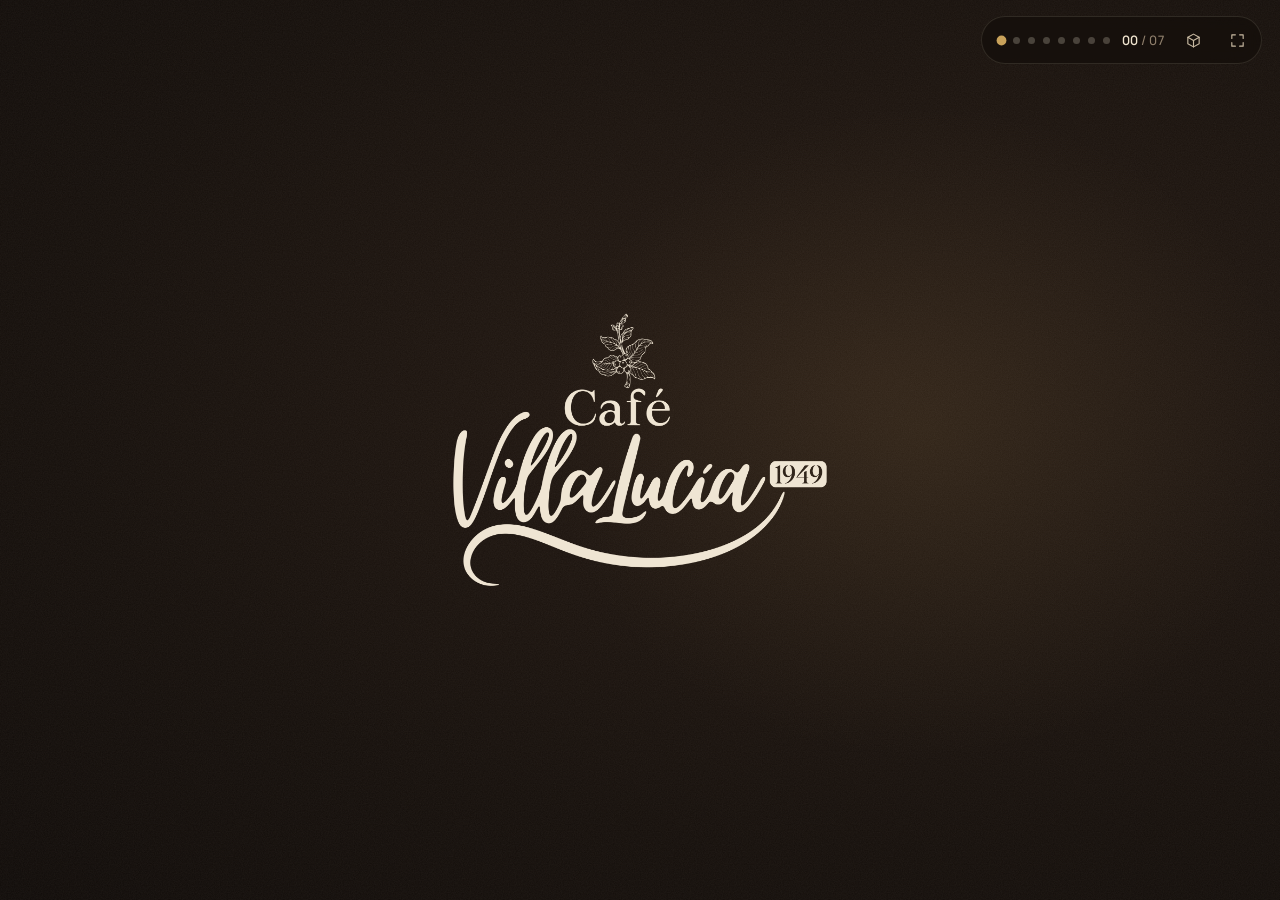
==== commit daa64541: "feat: ocultar cronometro, limpiar atajos y remover guion_orador.md" ====
--- a/index.html
+++ b/index.html
@@ -1,4 +1,4 @@
-<!doctype html>
+﻿<!doctype html>
 <html lang="es">
 <head>
 <meta charset="utf-8">
@@ -7,7 +7,7 @@
 <link rel="preconnect" href="https://fonts.googleapis.com">
 <link rel="preconnect" href="https://fonts.gstatic.com" crossorigin>
 <link href="https://fonts.googleapis.com/css2?family=Fraunces:ital,opsz,wght@0,9..144,300;0,9..144,400;0,9..144,500;1,9..144,300;1,9..144,400&family=Manrope:wght@400;500;600;700&family=Caveat:wght@500;600&display=swap" rel="stylesheet">
-<link rel="stylesheet" href="style.css?v=88">
+<link rel="stylesheet" href="style.css?v=92">
 </head>
 <body>
 
@@ -67,7 +67,7 @@
       <h1 class="reveal">La casa de <em>tapia</em></h1>
       <p class="sub reveal">Abstracción y memoria del hogar campesino</p>
       <blockquote class="reveal">«Aroma que da calor, calor que da hogar, y un hogar para compartir y descansar.»</blockquote>
-      <p class="body reveal">Villa Lucía nace en la finca de don Alberto, en San Lorenzo. Allí está su casa de tapia, con muros de cal, zócalo, corredor y teja, que guarda el calor del hogar y el legado de la familia y que ya aparece en sus empaques. El stand no la copia, la <b>abstrae y la deforma</b>. Sus muros, pilares, aleros y ventanas se vuelven tablas que encajan sin tornillos, y aunque las partes estén corridas, la casa se reconoce desde el pasillo.</p>
+      <p class="body reveal">Villa Lucía nace en la finca de don Alberto, en San Lorenzo. Allí está su casa de tapia y teja, con zócalo, corredores y pilares naturales, que guarda el calor del hogar y el legado de la familia y que ya aparece en sus empaques. El stand no la copia, la <b>abstrae y la deforma</b>: sus muros, pilares, aleros y ventanas se vuelven tablas que encajan sin tornillos, y aunque las partes estén corridas, la casa se reconoce desde el pasillo.</p>
       <div class="rhet">
         <article class="reveal"><b>Metáfora</b><span>El stand es la casa, y al visitante se le recibe como en el corredor de la finca.</span></article>
         <article class="reveal"><b>Sinécdoque</b><span>Una parte nombra el todo. Con un pilar, un alero y un vano ya se entiende que es una casa.</span></article>
@@ -76,7 +76,7 @@
       <div class="palette reveal">
         <p class="mini">Paleta</p>
         <ul>
-          <li><i style="--c:#efe4cf"></i><b>Cal</b><span>muros de tapia</span></li>
+          <li><i style="--c:#efe4cf"></i><b>Blanco crema</b><span>muros de tapia</span></li>
           <li><i style="--c:#7a2330"></i><b>Vino tinto</b><span>el uniforme · zócalo</span></li>
           <li><i style="--c:#b4472f"></i><b>Barro</b><span>la tetera · pilares</span></li>
           <li><i style="--c:#3d281d"></i><b>Café tostado</b><span>teja y grano · cubiertas</span></li>
@@ -94,7 +94,7 @@
       <li class="reveal"><i>2</i><b>La pregunta</b><span>Nos preguntamos qué destacar: aroma → calor → hogar, tapia → tradición, antigüedad → legado.</span></li>
       <li class="reveal"><i>3</i><b>La casa</b><span>Llegamos a la casa: exhibidores con forma de tejado y estanterías por módulos.</span></li>
       <li class="reveal"><i>4</i><b>Abstracción</b><span>Separamos la casa en sus partes, muro, ventana, puerta, pilares, techo y alero, y las corrimos.</span></li>
-      <li class="reveal"><i>5</i><b>Color</b><span>Le pusimos los colores de la casa: cal, zócalo vino tinto, pilares de barro y teja café.</span></li>
+      <li class="reveal"><i>5</i><b>Color</b><span>Le pusimos los colores de la casa: muros blanco crema, zócalo vino tinto, pilares de barro y teja café.</span></li>
       <li class="reveal"><i>6</i><b>Sistema</b><span>Todo se volvió tablas de triplex que encajan con dientes, sin tornillos.</span></li>
     </ol>
     <div class="s3-board later">
@@ -135,14 +135,14 @@
       <dl class="brief">
         <div class="reveal"><dt>Hogar y legado</dt><dd>Quisimos que se sintiera la casa de tapia de la finca, con su calor de hogar y la historia de don Alberto desde 1949.</dd></div>
         <div class="reveal"><dt>Una casa simplificada</dt><dd>Pasamos a tablas el muro, la ventana, la puerta, los pilares, el techo y el alero. No es una maqueta, pero se reconoce la casa.</dd></div>
-        <div class="reveal"><dt>Color y marca</dt><dd>Usamos los colores de la casa y de la marca: muros blanco cal, zócalo vino tinto, pilares rojo barro y techo café. El logo va en la bodega y en el techo.</dd></div>
+        <div class="reveal"><dt>Color y marca</dt><dd>Usamos los colores de la casa y de la marca: muros blanco crema, zócalo vino tinto, pilares rojo barro y techo café. El logo va en la bodega y en el techo.</dd></div>
         <div class="reveal"><dt>Atender y probar</dt><dd>Arriba, a 1,02 m, está el mostrador donde se atiende y se da a probar el café. Abajo, a 0,54 m, una repisa para exhibirlo, y la bodega guarda el inventario.</dd></div>
         <div class="reveal"><dt>Sin tornillos</dt><dd>Cada tabla entra por un solo lado y la siguiente la deja trabada. No se necesitan tornillos ni herramientas.</dd></div>
         <div class="reveal"><dt>Medidas y transporte</dt><dd id="restr">No hay que fijarlo al piso de la feria: lo arman dos personas y se lleva desarmado, en tablas.</dd></div>
       </dl>
       <div class="material reveal">
         <p class="mini">Material y acabado</p>
-        <p><b>Triplex de pino de 25 mm.</b> Las 19 tablas salen de <b>4 láminas de 1,22 × 2,44 m</b>, cortadas con router CNC para que los dientes encajen exactos. Se arma <b>sin tornillos ni clavos</b>, se pinta con vinilo mate a base de agua y se sella con laca.</p>
+        <p><b>Triplex de pino radiata de 18 mm.</b> Las 19 tablas salen de <b>4 láminas de 1,22 × 2,44 m</b>, cortadas con router CNC para que los dientes encajen exactos. Se arma <b>sin tornillos ni clavos</b>, se pinta con vinilo mate a base de agua y se sella con laca.</p>
       </div>
       <div class="metrics">
         <div class="reveal"><b>0</b><span>tornillos</span></div>
@@ -222,7 +222,7 @@
 <div id="chrome">
   <nav class="dots" id="dots" aria-label="Diapositivas"></nav>
   <span class="count"><b id="tbIdx">00</b> / 07</span>
-  <button class="timer" id="timer" title="Espacio: iniciar / pausar · R: reiniciar"><span class="dot"></span><span id="timerTxt">05:00</span></button>
+  <button class="timer" id="timer" hidden title="Espacio: iniciar / pausar · R: reiniciar"><span class="dot"></span><span id="timerTxt">05:00</span></button>
   <button class="ic" id="btnExplore" title="Explorar el modelo 3D (E)" aria-label="Explorar el modelo 3D"><svg viewBox="0 0 24 24"><path d="M12 3 4 7.5v9L12 21l8-4.5v-9z"/><path d="M4 7.5 12 12l8-4.5M12 12v9"/></svg></button>
   <button class="ic" id="btnFull" title="Pantalla completa (F)" aria-label="Pantalla completa"><svg viewBox="0 0 24 24"><path d="M4 9V4h5M20 9V4h-5M4 15v5h5M20 15v5h-5"/></svg></button>
 </div>
@@ -273,7 +273,7 @@
 <script src="vendor/three.min.js"></script>
 <script>window.THREE || document.write('<script src="https://cdn.jsdelivr.net/npm/three@0.158.0/build/three.min.js"><\/script>')</script>
 <script src="assets/logo_data.js"></script>
-<script src="stand3d.js?v=88"></script>
-<script src="app.js?v=88"></script>
+<script src="stand3d.js?v=92"></script>
+<script src="app.js?v=92"></script>
 </body>
 </html>
--- a/style.css
+++ b/style.css
@@ -225,6 +225,11 @@
 .s1.intro .s1-logo { opacity: 1 !important; transform: translate(var(--fx), var(--fy)) scale(var(--fk)) !important; transition: none !important; }
 .s1.fly .s1-logo { opacity: 1; transition: transform 1.25s cubic-bezier(.66, 0, .22, 1) !important; }
 .s1.intro .reveal:not(.s1-logo), .s1.fly .reveal:not(.s1-logo) { transition-delay: calc(var(--i, 0) * 75ms + 1050ms); }
+/* el encabezado y la línea de los datos no son .reveal: en la entrada desde la 00 también se animan */
+.s1.intro .sh { opacity: 0; transform: translateY(18px); transition: none; }
+.s1.fly .sh { transition: opacity .9s cubic-bezier(.2, .7, .2, 1) 1000ms, transform 1s cubic-bezier(.2, .7, .2, 1) 1000ms; }
+.s1.intro .stats { border-top-color: transparent; transition: none; }
+.s1.fly .stats { transition: border-top-color .9s ease 1250ms; }
 
 /* ===================== 7 · cierre ===================== */
 .s7-view { position: absolute; left: 760px; right: 0; top: 0; bottom: 110px; }
@@ -321,3 +326,4 @@
 @media (prefers-reduced-motion: reduce) {
   .reveal, .slide { transition: none !important; }
 }
+.timer[hidden] { display: none; }
